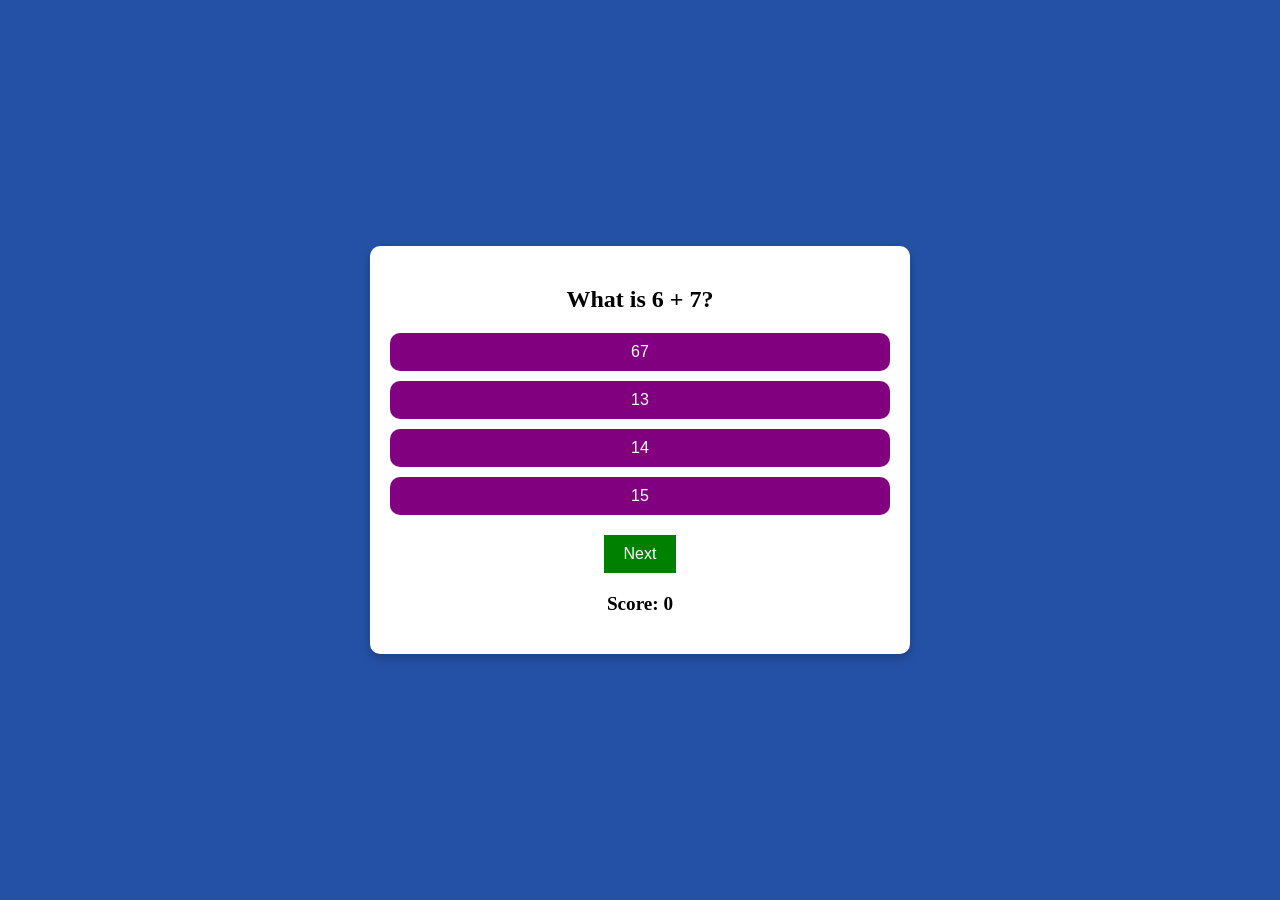
==== Prototype/index.html @ 72d26326 "Add files via upload" ====
<!DOCTYPE html>
<html lang="en">
<head>
    <meta charset="UTF-8">
    <meta name="viewport" content="width=device-width, initial-scale=1.0">
    <title>Prototypen</title>
    <link rel="stylesheet" href="style.css">
</head>
<body>
    <div class="container">
        <h2 id="question">Question Text</h2>
        <div class="options">
            <button class="option" id="option1" onclick="selectAnswer(0)">Option 1</button>
            <button class="option" id="option2" onclick="selectAnswer(1)">Option 2</button>
            <button class="option" id="option3" onclick="selectAnswer(2)">Option 3</button>
            <button class="option" id="option4" onclick="selectAnswer(3)">Option 4</button>
    </div>
    <button id="next-btn" onclick="nextQuestion()">Next</button>
    <h3 id="score">Score: 0</h3>
    <button id="restart-btn" onclick="restartQuiz()" style="display: none;">Restart Quiz</button>
</body>
<script src="script.js"></script>
</html>
---- Prototype/style.css ----
body {
    display: flex;
    justify-content: center;
    align-items: center;
    height: 100vh;
    font-family: Cambria, Cochin, Georgia, Times, 'Times New Roman', serif;
    background-color: rgb(36, 81, 165);
    margin: 0;
}

.container {
    width: 80%;
    max-width: 500px;
    background-color: white;
    padding: 20px;
    box-shadow: 0 4px 8px rgba(0, 0, 0, 0.2);
    text-align: center;
    border-radius: 10px;
}

h2 {
    font-size: 1.5rem;
    margin-bottom: 20px;
}

.options {
    display: grid;
    gap: 10px;
    margin-bottom: 20px;
}

.option {
    padding: 10px;
    font-size: 1rem;
    background-color: purple;
    color: white;
    border: none;
    cursor: pointer;
    border-radius: 10px;
}

.option:hover {
    background-color: rgb(84, 15, 84);
}

#next-btn, #restart-btn {
    padding: 10px 20px;
    font-size: 1rem;
    background-color: green;
    color: white;
    border: none;
    cursor: pointer;
}

#next-btn:hover, #restart-btn:hover {
    background-color: rgb(15, 84, 15);
}

#score {
    font-size: 1.2rem;
    margin-top: 20px;
}

.option.correct {
    background-color: green;
    color: white;
}

.option.incorrect {
    background-color: red;
    color: white;
}
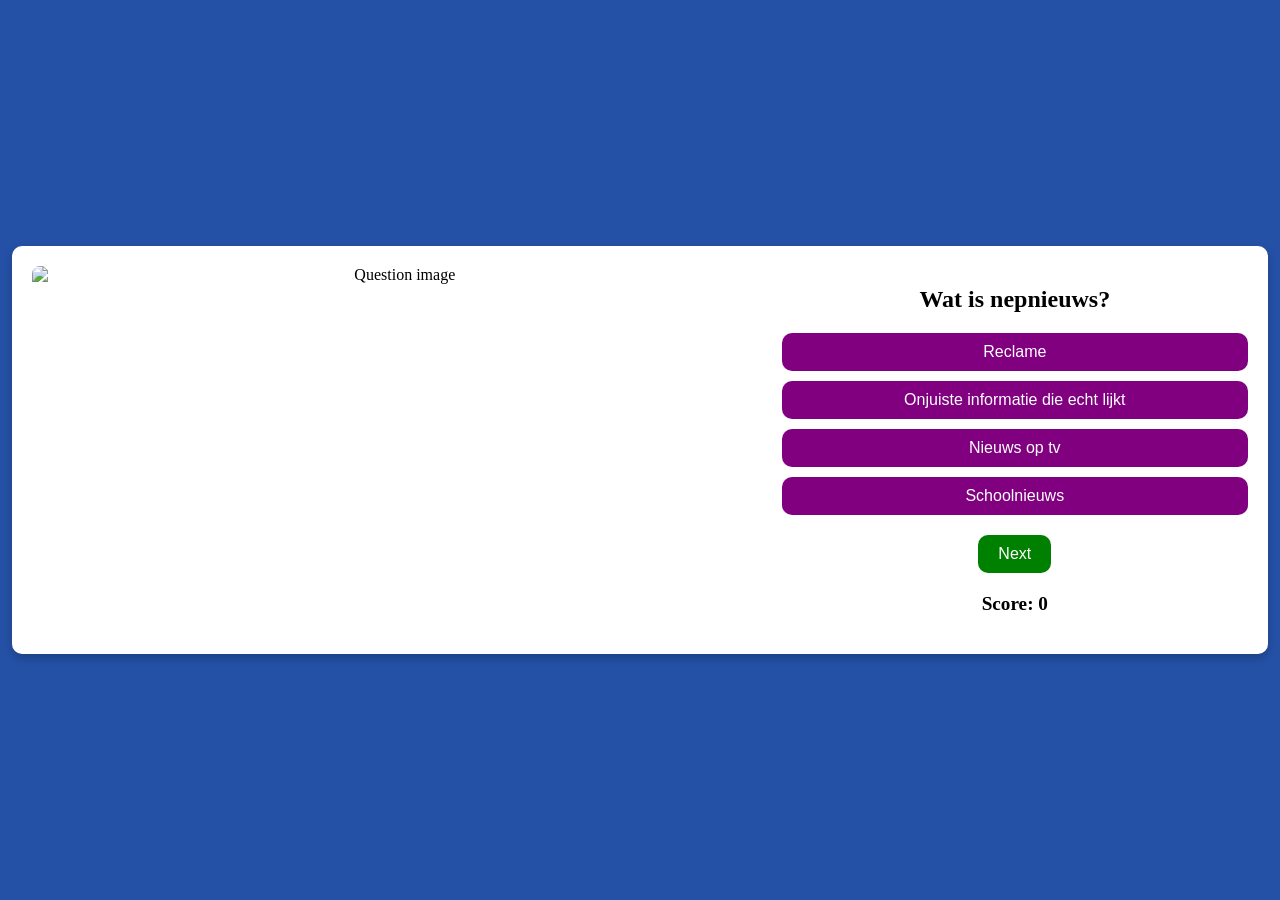
==== commit 374ad7b4: "Add files via upload" ====
--- a/Prototype/index.html
+++ b/Prototype/index.html
@@ -8,16 +8,29 @@
 </head>
 <body>
     <div class="container">
+    <img id="question-image" src="" alt="Question image" />
+
+    <div class="quiz-box">
         <h2 id="question">Question Text</h2>
+
         <div class="options">
-            <button class="option" id="option1" onclick="selectAnswer(0)">Option 1</button>
-            <button class="option" id="option2" onclick="selectAnswer(1)">Option 2</button>
-            <button class="option" id="option3" onclick="selectAnswer(2)">Option 3</button>
-            <button class="option" id="option4" onclick="selectAnswer(3)">Option 4</button>
+            <button class="option" onclick="selectAnswer(0)">Option 1</button>
+            <button class="option" onclick="selectAnswer(1)">Option 2</button>
+            <button class="option" onclick="selectAnswer(2)">Option 3</button>
+            <button class="option" onclick="selectAnswer(3)">Option 4</button>
+        </div>
+
+        <div class="open-container">
+            <input type="text" id="open-input"/>
+            <button id="submit-open" onclick="submitOpenAnswer()">Submit</button>
+        </div>
+
+        <p id="feedback"></p>
+        <button id="next-btn" onclick="nextQuestion()">Next</button>
+        <h3 id="score">Score: 0</h3>
+        <button id="restart-btn" onclick="restartQuiz()" style="display: none;">Restart Quiz</button>
     </div>
-    <button id="next-btn" onclick="nextQuestion()">Next</button>
-    <h3 id="score">Score: 0</h3>
-    <button id="restart-btn" onclick="restartQuiz()" style="display: none;">Restart Quiz</button>
+</div>
 </body>
 <script src="script.js"></script>
 </html>
--- a/Prototype/style.css
+++ b/Prototype/style.css
@@ -9,12 +9,14 @@
 }
 
 .container {
-    width: 80%;
-    max-width: 500px;
+    width: 95%;
+    max-width: 1400px;
     background-color: white;
     padding: 20px;
     box-shadow: 0 4px 8px rgba(0, 0, 0, 0.2);
+    display: flex;
     text-align: center;
+    gap: 20px;
     border-radius: 10px;
 }
 
@@ -23,6 +25,7 @@
     margin-bottom: 20px;
 }
 
+/* Keuzen vragen */
 .options {
     display: grid;
     gap: 10px;
@@ -43,6 +46,28 @@
     background-color: rgb(84, 15, 84);
 }
 
+/* Open vragen */
+#open-input {
+    padding: 10px;
+    font-size: 1rem;
+    color: white;
+    cursor: pointer;
+    border-radius: 10px;
+    height: 75px;
+    width: 80%;
+}
+
+#submit-open {
+    padding: 10px;
+    font-size: 1rem;
+    background-color: green;
+    color: white;
+    border: none;
+    cursor: pointer;
+    border-radius: 10px;
+}
+
+/* Knoppen */
 #next-btn, #restart-btn {
     padding: 10px 20px;
     font-size: 1rem;
@@ -50,6 +75,7 @@
     color: white;
     border: none;
     cursor: pointer;
+    border-radius: 10px;
 }
 
 #next-btn:hover, #restart-btn:hover {
@@ -61,6 +87,7 @@
     margin-top: 20px;
 }
 
+/* Goed / Fout */
 .option.correct {
     background-color: green;
     color: white;
@@ -69,4 +96,30 @@
 .option.incorrect {
     background-color: red;
     color: white;
+}
+#feedback.correct {
+    color: white;
+    font-size: 1rem;
+    background-color: green;
+    border-radius: 10px;
+}
+#feedback.incorrect {
+    color: white;
+    font-size: 1rem;
+    background-color: red;
+    border-radius: 10px;
+}
+
+/* Foto */
+#question-image {
+    width: 60%;
+    max-height: 450px;
+    object-fit: contain;
+    border-radius: 8px;
+    flex-shrink: 0;
+}
+
+.quiz-box {
+    flex: 1;
+    text-align: center;
 }
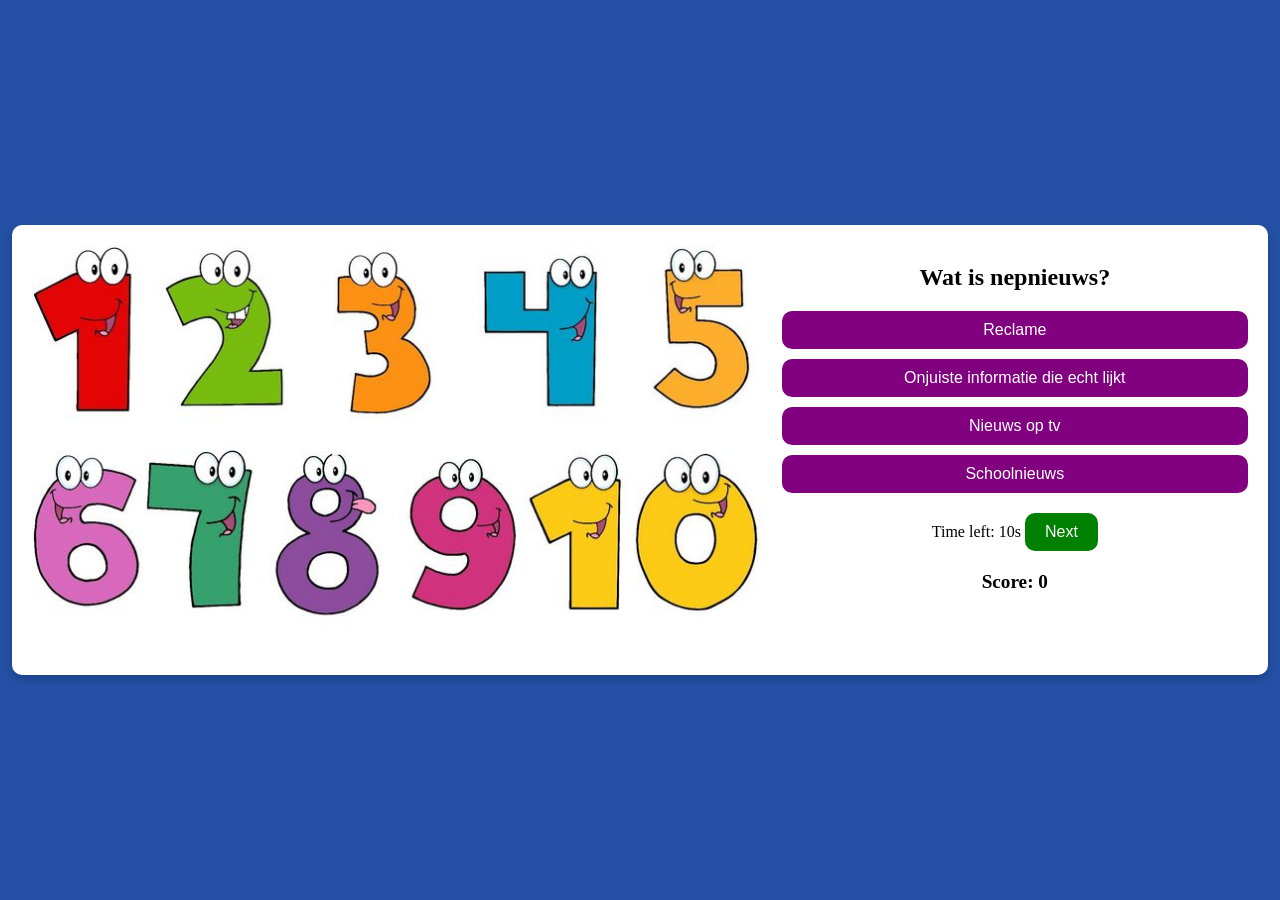
==== commit 0c01ba5d: "Update index.html" ====
--- a/Prototype/index.html
+++ b/Prototype/index.html
@@ -25,12 +25,16 @@
             <button id="submit-open" onclick="submitOpenAnswer()">Submit</button>
         </div>
 
+        <div class="timer">
+            <span id="countdown">Time left: 10s</span>
+            <button id="next-btn" onclick="nextQuestion()">Next</button>
+        </div>
+
         <p id="feedback"></p>
-        <button id="next-btn" onclick="nextQuestion()">Next</button>
         <h3 id="score">Score: 0</h3>
         <button id="restart-btn" onclick="restartQuiz()" style="display: none;">Restart Quiz</button>
     </div>
 </div>
 </body>
 <script src="script.js"></script>
-</html>+</html>
--- a/Prototype/style.css
+++ b/Prototype/style.css
@@ -50,7 +50,7 @@
 #open-input {
     padding: 10px;
     font-size: 1rem;
-    color: white;
+    color: #000;
     cursor: pointer;
     border-radius: 10px;
     height: 75px;
@@ -122,4 +122,5 @@
 .quiz-box {
     flex: 1;
     text-align: center;
-}+
+}
